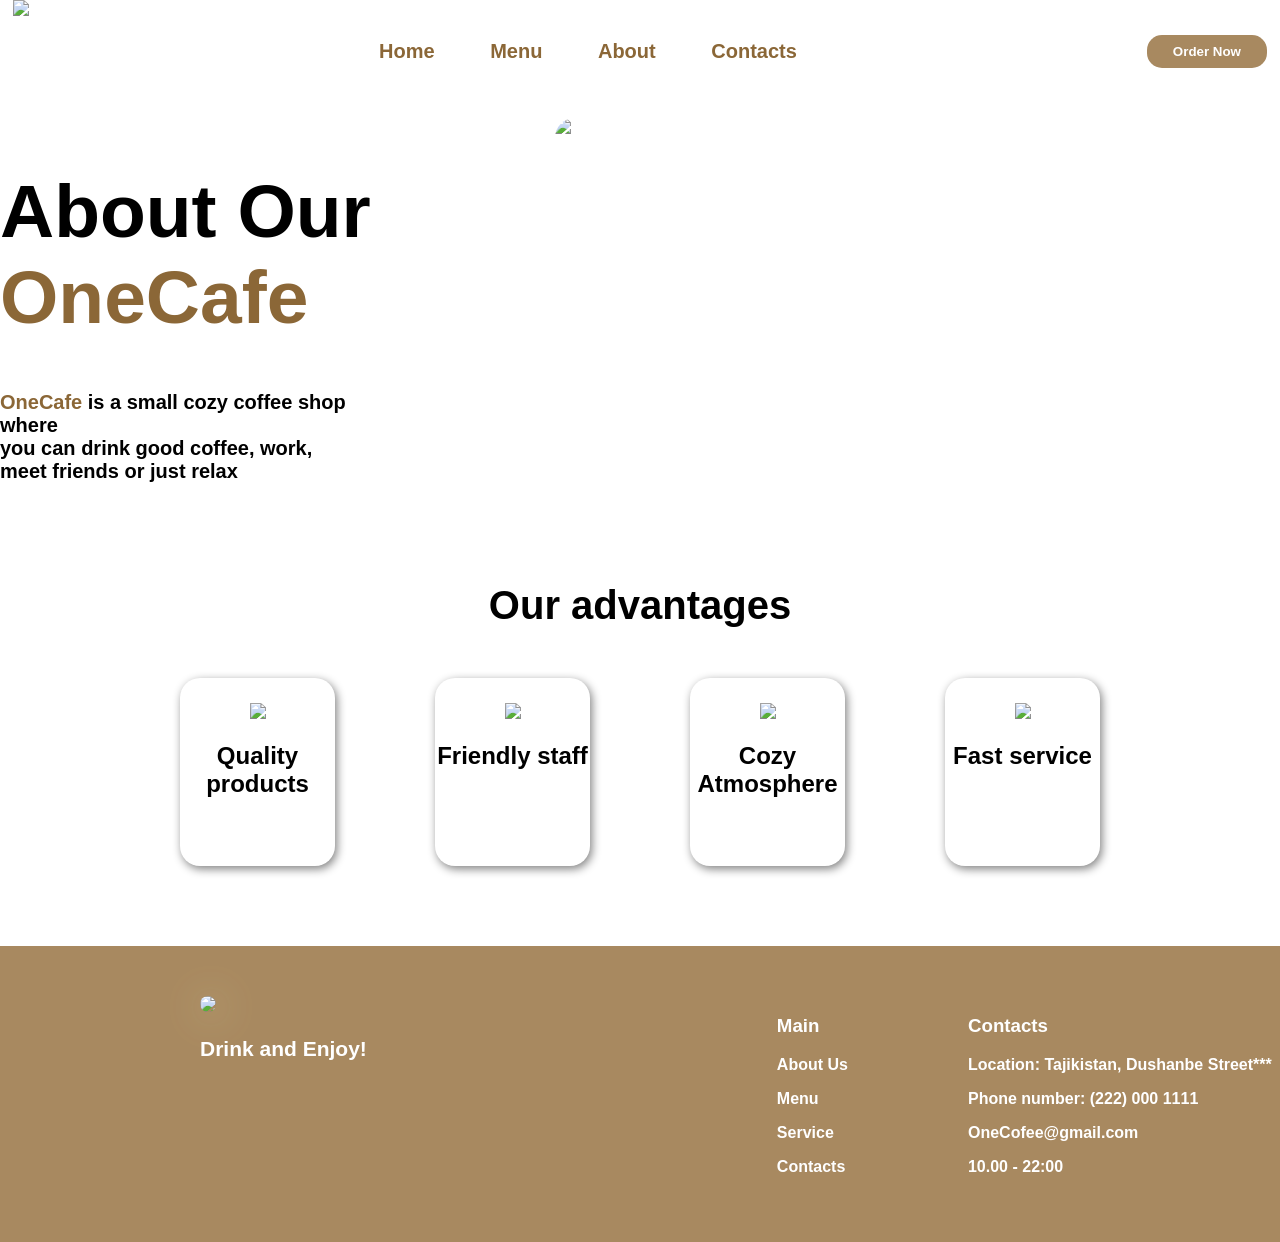
==== about.html @ 2e90ab83 "Add files via upload" ====
<!DOCTYPE html>
<html lang="en">
<head>
    <meta charset="UTF-8">
    <meta name="viewport" content="width=device-width, initial-scale=1.0">
    <title>OneCafe</title>
    <link rel="stylesheet" href="style.css">   
</head>
<body>
  <header>
    <a href="index.html">
    <div class="div1">
      <img src="images21/i (24).webp" width="100px"> 
    </div>
  </a>
    <div class="div2">
<a href="index.html">Home</a>
<a href="menu.html">Menu</a>
<a href="about.html">About</a>
<a href="contacts.html">Contacts</a>
    </div>
    <div class="div3">
    <button>Order Now</button>
    </div>
  </header>
 
<main class="main2">
  <div>
  <h1>About Our <span><br>OneCafe</span></h1>
  <p><span>OneCafe</span> is a small cozy coffee shop where<br> you can drink good coffee, work,<br> meet friends or just relax</p>
  </div>
  <img src="images21/cafe-zone.jpg" width="790px">
</main>
<h1 style="text-align: center; margin-top: 70px; font-size: 40px;">Our advantages</h1>
  <div class="card2">
  <div >
    <img src="images21/premium.avif" width="70px">
    <h2>Quality products </h2>
  </div>
  <div >
    <img src="images21/staff.webp" width="70px">
    <h2>Friendly staff</h2>
  </div> 
  <div>
    <img src="images21/external.jpg" width="73px">
    <h2>Cozy Atmosphere</h2>
  </div>
  <div>
    <img src="images21/stopwatch.avif" width="73px">
    <h2>Fast service</h2>
  </div>
</div>
  <footer>
  <div>
    <img src="images21/i (24).webp" width="120px"> 
    <p style="font-size: 21px; color: rgb(255, 255, 255);">Drink and Enjoy!</p>
    </div>
    <div class="cardi">
       <h3>Main</h3>
       <p>About Us</p>
       <p>Menu</p>
       <p>Service</p>
       <p>Contacts</p>
    </div>
     <div>
       <h3>Contacts</h3>
       <p>Location: Tajikistan, Dushanbe Street***</p>
       <p>Phone number: (222) 000 1111</p>
       <p>OneCofee@gmail.com</p>
       <p>10.00 - 22:00</p>
    </div>

</footer>
</body>
</html>
---- style.css ----
header{
  display: flex;
  justify-content: center;
  gap:300px;
}
a{
 text-decoration: none;
 margin-right: 50px;
 color: rgb(139, 103, 55);
 font-weight: bold;
}
.div2 {
  padding-top: 40px;
  font-size: 20px;
  
}
.div3{
  padding-top: 35px;
}
header button{
  padding: 9px 26px;
  border: none;
  border-radius: 15px;
  font-family: 'Segoe UI', Tahoma, Geneva, Verdana, sans-serif;
  background-color: rgb(168, 137, 96);
  transition: 0.5s;
  color: white;
  font-weight: bold;
}
header button:hover{
  background-color: rgb(227, 188, 136);
  border-radius: 20px;
  color: black;
}
body{
  font-family: 'Segoe UI', Tahoma, Geneva, Verdana, sans-serif;
  margin: 0;
}
main{
  display: flex;
  justify-content: center;
  gap: 100px;
  margin-top: 50px;
}
span{
  color: rgb(139, 103, 55);
}
main h1{
  font-size: 75px
}
main p{
  font-size: 20px;
  font-weight: bold;
}
main img{
  border-radius: 20px;
}
main button{
  padding: 9px 26px;
  border: none;
  border-radius: 15px;
  font-family: 'Segoe UI', Tahoma, Geneva, Verdana, sans-serif;
  background-color: rgb(168, 137, 96);
  transition: 0.5s;
  color: white;
  font-weight: bold;
}
main button:hover{
  background-color: rgb(227, 188, 136);
  border-radius: 20px;
  color: black;
}
.why{
  display: flex;
  gap: 60px;
  justify-content: center;
}
.card{
  margin-top: 50px;
  display: flex;
  text-align: center;
  gap: 100px;
  margin-bottom: 80px;
}
.card div{
  box-shadow: 2px 3px 10px grey;
  width: 8cm;
  height: 5cm;
  border-radius: 20px;
  border: none;
}
.card img{
  margin-top: 25px;
} 
footer{
  display: flex;
  gap: 120px;
  padding-left: 200px;
  padding-top: 50px;
  padding-bottom: 50px;
  background-color: rgb(168, 137, 96);
  color: white;
  font-family: 'Segoe UI', Tahoma, Geneva, Verdana, sans-serif;
  font-weight: bold;
}
.cardi{
  margin-left: 290px;
}
footer img{
  border-radius: 70px;
  box-shadow: 3px 3px 40px  rgb(214, 204, 148);
}
.main1 img{
  border-radius: 50px;
   
} 
.main1 div{
  box-shadow: 2px 2px 30px grey;
  border-radius: 20px;
  padding: 25px 35px 40px;
  border: none;
  width: 8cm;
  height: 12cm;
  transition: 0.3s ease-in-out;
}
.main1 div:hover{
  transform: translateY(-4px);
  box-shadow: 2px 5px 40px rgb(168, 137, 96);
  border-radius: 25px;
  background-color: rgb(248, 240, 229);
}
.main1 div button{
   padding: 9px 26px;
  border: none;
  border-radius: 15px;
  font-family: 'Segoe UI', Tahoma, Geneva, Verdana, sans-serif;
  background-color: rgb(168, 137, 96);
  transition: 0.5s;
  color: white;
  font-weight: bold;
  
}
.main1 button:hover{
  background-color: rgb(227, 188, 136);
  border-radius: 20px;
  color: black;
}
.main1{
  text-align: center;
  display: flex;
  flex-wrap: wrap;
  margin-top: 70px;
  margin-bottom: 80px;
  margin-left: 70px;
  gap: 140px;
  margin-right: 70px;
}
.main2{
  margin-bottom: 80px;
  margin-top: 50px;
  gap: 180px;
}
.card2{
  margin-top: 50px;
  display: flex;
  text-align: center;
  gap: 100px;
  margin-bottom: 80px;
  margin-left: 180px;
  margin-right: 180px;
}
.card2 div{
    box-shadow: 2px 3px 10px grey;
  width: 8cm;
  height: 5cm;
  border-radius: 20px;
  border: none;
}
.card2 img{
  margin-top: 25px;
} 
.main3 .cont{
  margin-top: 40px;
  margin-bottom: 200px;
   font-family: 'Trebuchet MS', 'Lucida Sans Unicode', 'Lucida Grande', 'Lucida Sans', Arial, sans-serif;
}
input{
    padding: 13px 55px;
    margin-top: 20px;
    border-radius: 10px;
    border: none;
    box-shadow: 2px 5px 10px rgb(187, 186, 186) ;
    transition: 0.5s;
}
label{
    margin-right:22px;
    font-size: 19px;
}
input:focus{
    transform: translate(4px);
  box-shadow: 1px 2px 13px   rgb(235, 188, 128);
  border-radius: 16px;
}
.main3{
  gap: 200px;
  margin-bottom: 60px;
  font-weight: bold;
}
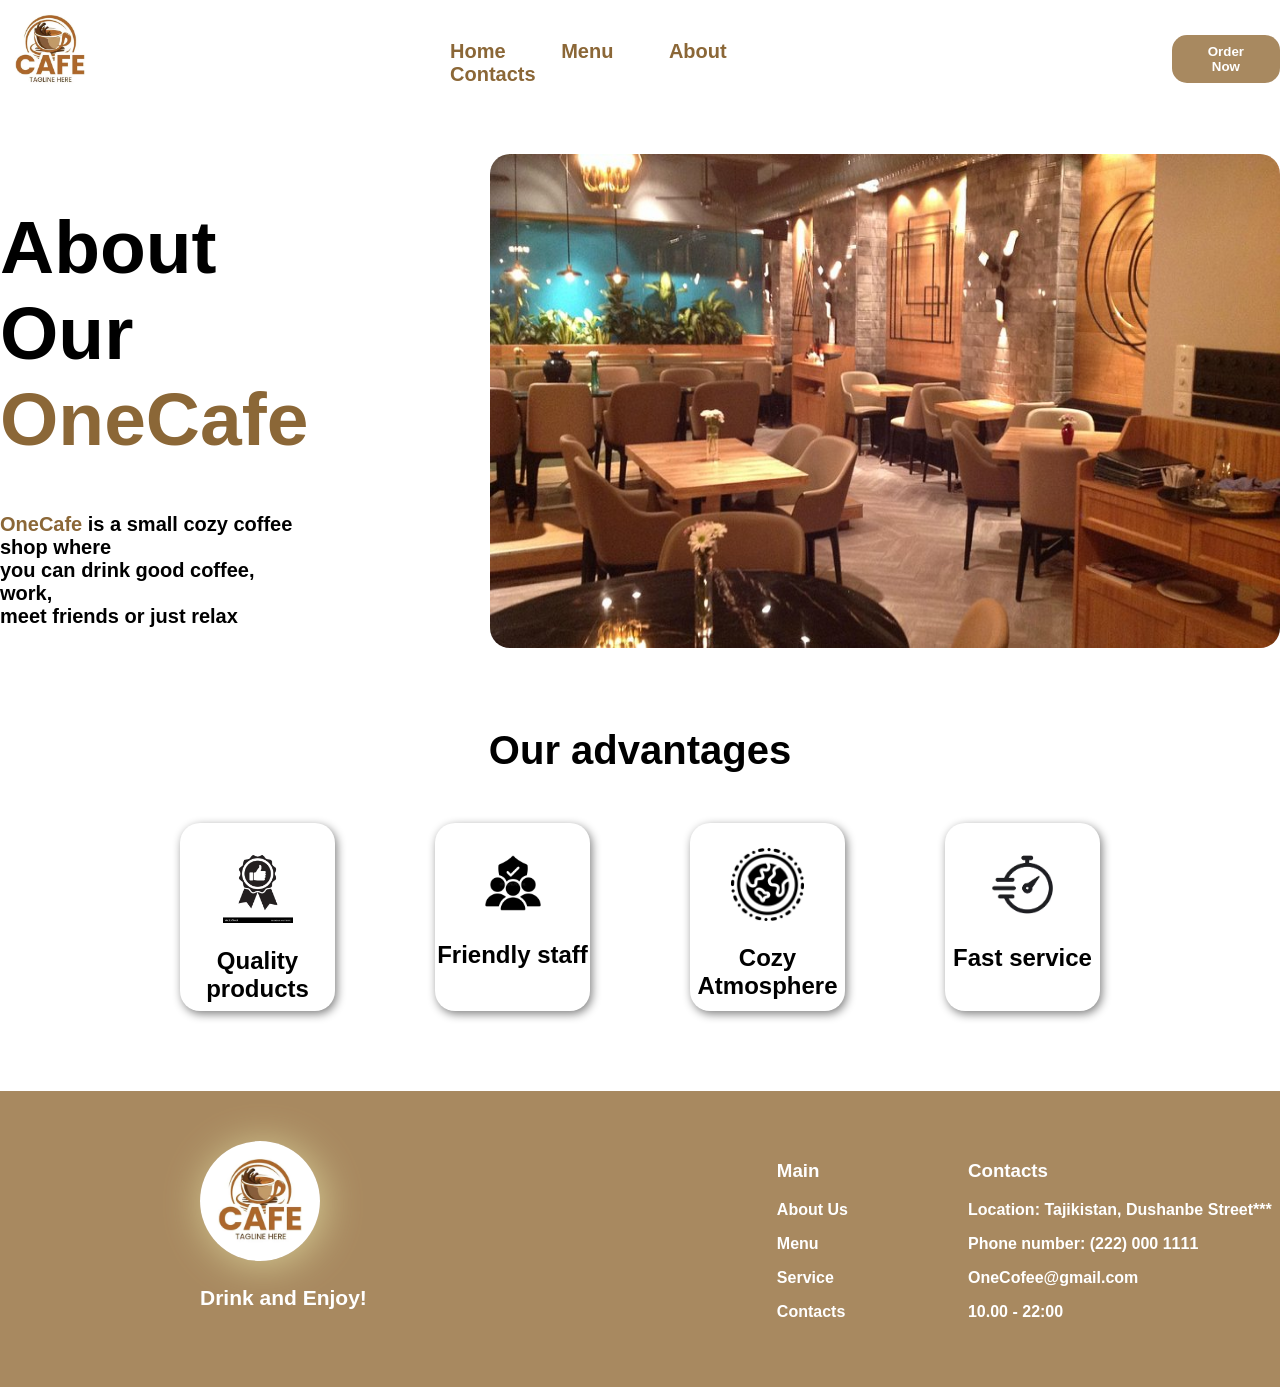
==== commit a9d38bc2: "Update about.html" ====
--- a/about.html
+++ b/about.html
@@ -10,7 +10,7 @@
   <header>
     <a href="index.html">
     <div class="div1">
-      <img src="images21/i (24).webp" width="100px"> 
+      <img src="i (24).webp" width="100px"> 
     </div>
   </a>
     <div class="div2">
@@ -29,30 +29,30 @@
   <h1>About Our <span><br>OneCafe</span></h1>
   <p><span>OneCafe</span> is a small cozy coffee shop where<br> you can drink good coffee, work,<br> meet friends or just relax</p>
   </div>
-  <img src="images21/cafe-zone.jpg" width="790px">
+  <img src="cafe-zone.jpg" width="790px">
 </main>
 <h1 style="text-align: center; margin-top: 70px; font-size: 40px;">Our advantages</h1>
   <div class="card2">
   <div >
-    <img src="images21/premium.avif" width="70px">
+    <img src="premium.avif" width="70px">
     <h2>Quality products </h2>
   </div>
   <div >
-    <img src="images21/staff.webp" width="70px">
+    <img src="staff.webp" width="70px">
     <h2>Friendly staff</h2>
   </div> 
   <div>
-    <img src="images21/external.jpg" width="73px">
+    <img src="external.jpg" width="73px">
     <h2>Cozy Atmosphere</h2>
   </div>
   <div>
-    <img src="images21/stopwatch.avif" width="73px">
+    <img src="stopwatch.avif" width="73px">
     <h2>Fast service</h2>
   </div>
 </div>
   <footer>
   <div>
-    <img src="images21/i (24).webp" width="120px"> 
+    <img src="i (24).webp" width="120px"> 
     <p style="font-size: 21px; color: rgb(255, 255, 255);">Drink and Enjoy!</p>
     </div>
     <div class="cardi">
@@ -72,4 +72,4 @@
 
 </footer>
 </body>
-</html>+</html>
